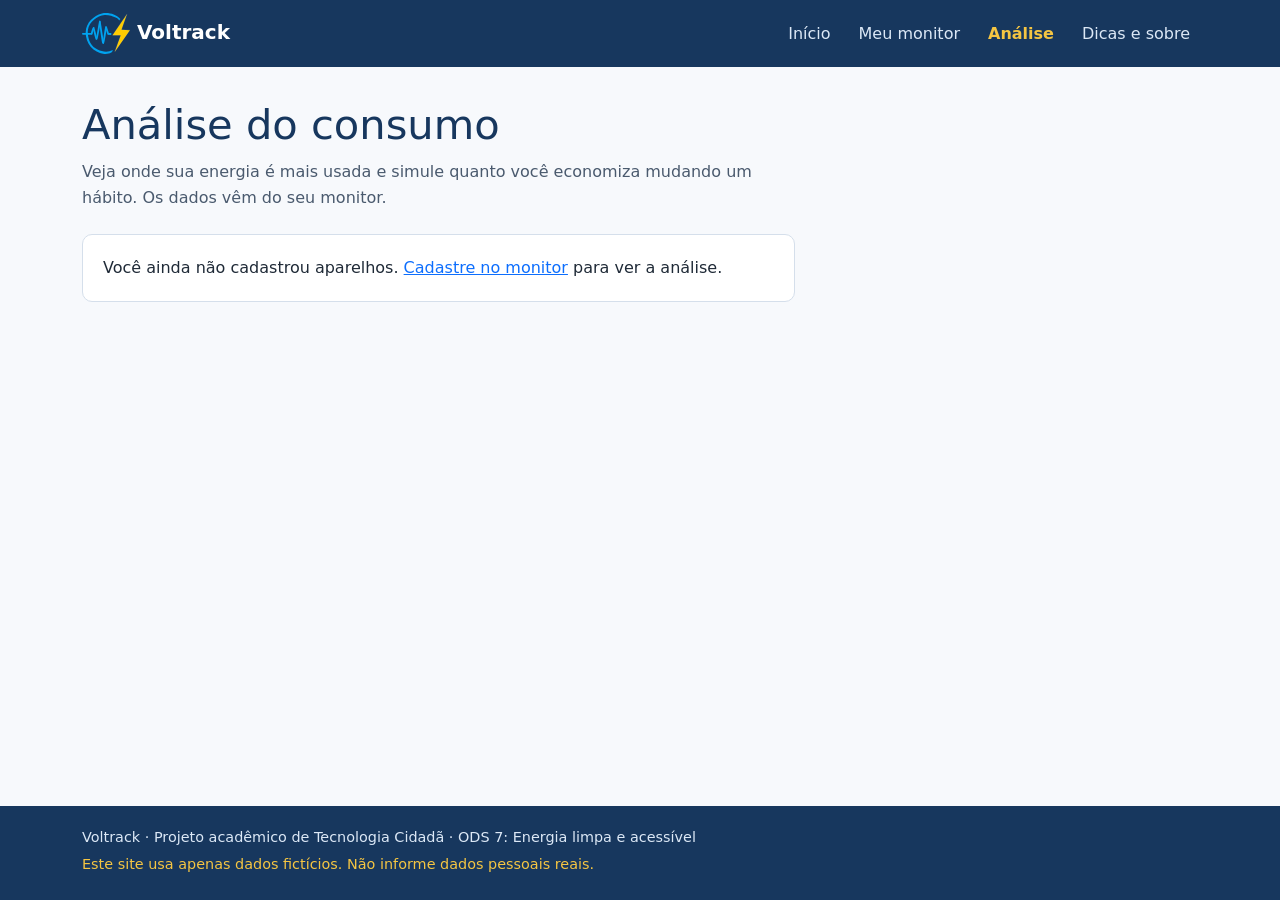
==== Web/analise.html @ 1da010b3 "Implementa JavaScript e adiciona analise.html" ====
<!DOCTYPE html>
<html lang="pt-BR">
<head>
  <meta charset="UTF-8">
  <meta name="viewport" content="width=device-width, initial-scale=1">
  <meta name="description" content="Veja em quais cômodos e aparelhos sua energia é mais usada e simule quanto você pode economizar.">
  <title>Voltrack | Análise</title>
  <link href="https://cdn.jsdelivr.net/npm/bootstrap@5.3.3/dist/css/bootstrap.min.css" rel="stylesheet">
  <link rel="stylesheet" href="styles/styles.css">
</head>
<body>

  <a class="skip-link" href="#conteudo">Ir para o conteúdo</a>

  <header class="site-header">
    <nav class="navbar navbar-expand-md" aria-label="Navegação principal">
      <div class="container">
        <a class="navbar-brand" href="index.html">
          <img src="img/LOGO_Voltrack.svg" alt="Voltrack" width="48" height="41"> Voltrack
        </a>
        <button class="navbar-toggler" type="button" data-bs-toggle="collapse"
                data-bs-target="#menu" aria-controls="menu" aria-expanded="false"
                aria-label="Abrir menu">
          <span class="navbar-toggler-icon"></span>
        </button>
        <div class="collapse navbar-collapse" id="menu">
          <ul class="navbar-nav ms-auto">
            <li class="nav-item"><a class="nav-link" href="index.html">Início</a></li>
            <li class="nav-item"><a class="nav-link" href="monitor.html">Meu monitor</a></li>
            <li class="nav-item"><a class="nav-link active" aria-current="page" href="analise.html">Análise</a></li>
            <li class="nav-item"><a class="nav-link" href="sobre.html">Dicas e sobre</a></li>
          </ul>
        </div>
      </div>
    </nav>
  </header>

  <main id="conteudo" class="container pagina-analise">

    <h1>Análise do consumo</h1>
    <p class="secao-intro">Veja onde sua energia é mais usada e simule quanto você economiza mudando um hábito. Os dados vêm do seu monitor.</p>

    <!-- Avisos controlados pelo JavaScript -->
    <p id="analise-vazio" class="painel" role="status" hidden>
      Você ainda não cadastrou aparelhos. <a href="monitor.html">Cadastre no monitor</a> para ver a análise.
    </p>
    <p id="analise-erro" class="painel mensagem-form falha" role="alert" hidden></p>

    <div id="analise-conteudo" class="analise-grid" hidden>

      <section class="painel" aria-labelledby="titulo-comodos">
        <h2 id="titulo-comodos">Consumo por cômodo</h2>
        <ul id="lista-comodos" class="barras"></ul>
      </section>

      <section class="painel" aria-labelledby="titulo-top">
        <h2 id="titulo-top">Os 3 maiores consumidores</h2>
        <ol id="lista-top" class="top-lista"></ol>
      </section>

      <section class="painel painel-sim" aria-labelledby="titulo-sim">
        <h2 id="titulo-sim">Simulador de economia</h2>
        <p class="secao-intro">Escolha um aparelho e diga quantas horas por dia você pode usar a menos.</p>

        <form id="form-simulador" autocomplete="off" novalidate>
          <div class="campo-duplo">
            <div class="campo">
              <label for="sim-aparelho">Aparelho</label>
              <select id="sim-aparelho" required>
                <option value="">Selecione</option>
              </select>
              <p class="erro" id="erro-sim-aparelho" role="alert"></p>
            </div>
            <div class="campo">
              <label for="sim-reducao">Horas a menos por dia</label>
              <input type="number" id="sim-reducao" required min="0.1" max="24" step="0.1"
                     inputmode="decimal" placeholder="Ex.: 2">
              <p class="erro" id="erro-sim-reducao" role="alert"></p>
            </div>
          </div>
          <button type="submit" class="btn btn-destaque">Simular economia</button>
        </form>

        <div id="resultado-sim" class="resultado-sim" role="status" hidden>
          <h3>Economia estimada</h3>
          <dl class="resumo">
            <div><dt>Por mês</dt><dd><span id="sim-kwh">0,00</span> kWh</dd></div>
            <div><dt>Em reais por mês</dt><dd>R$ <span id="sim-mes">0,00</span></dd></div>
            <div><dt>Em reais por ano</dt><dd>R$ <span id="sim-ano">0,00</span></dd></div>
          </dl>
        </div>
      </section>

    </div>
  </main>

  <footer class="site-footer">
    <div class="container">
      <p>Voltrack · Projeto acadêmico de Tecnologia Cidadã · ODS 7: Energia limpa e acessível</p>
      <p class="footer-nota">Este site usa apenas dados fictícios. Não informe dados pessoais reais.</p>
    </div>
  </footer>
  <script src="https://cdn.jsdelivr.net/npm/bootstrap@5.3.3/dist/js/bootstrap.bundle.min.js"></script>
  <script src="js/validacao.js" defer></script>
  <script src="js/calculos.js" defer></script>
  <script src="js/storage.js" defer></script>
  <script src="js/analise.js" defer></script>
</body>
</html>
---- Web/styles/styles.css ----
/* =========================================================
   Voltrack - Folha de estilo (Mobile First)
   Ordem: variáveis > base > componentes > media queries
   ========================================================= */

/* ---------- 1. Variáveis (paleta azul + amarelo, confortável) ---------- */
:root {
  --azul-escuro: #17375e;   /* textos de destaque, rodapé */
  --azul: #2b6cb0;          /* cor principal */
  --azul-claro: #e6f0fa;    /* fundos suaves */
  --amarelo: #f5c542;       /* destaque / botões */
  --amarelo-escuro: #e0ae22;
  --amarelo-claro: #fff7dc; /* fundo de avisos */
  --fundo: #f7f9fc;
  --texto: #1f2a37;
  --texto-suave: #4a5a6e;
  --borda: #d5dfeb;
  --erro: #b42318;
  --sucesso: #1a7f4b;
  --raio: 10px;
}

/* ---------- 2. Base ---------- */
*, *::before, *::after { box-sizing: border-box; }

body {
  margin: 0;
  font-family: "Segoe UI", system-ui, -apple-system, Roboto, Arial, sans-serif;
  font-size: 1rem;
  line-height: 1.6;
  color: var(--texto);
  background: var(--fundo);
  /* Rodapé sempre embaixo, mesmo em páginas curtas */
  min-height: 100vh;
  display: flex;
  flex-direction: column;
}
main { flex: 1; }

h1, h2, h3 { color: var(--azul-escuro); line-height: 1.25; }
h1 { font-size: 1.75rem; margin: 0 0 .5rem; }
h2 { font-size: 1.35rem; margin: 0 0 .75rem; }
h3 { font-size: 1.1rem; }
p { max-width: 70ch; }

a:focus-visible, button:focus-visible, input:focus-visible, select:focus-visible {
  outline: 3px solid var(--amarelo-escuro);
  outline-offset: 2px;
}

.skip-link {
  position: absolute; left: -999px; top: 0;
  background: var(--amarelo); color: var(--azul-escuro);
  padding: .5rem 1rem; z-index: 100;
}
.skip-link:focus { left: 0; }

/* ---------- 3. Cabeçalho e navbar (Bootstrap personalizado) ---------- */
.site-header { background: var(--azul-escuro); }
.navbar .navbar-brand { color: #fff; font-weight: 700; }
.navbar .navbar-brand:hover { color: var(--amarelo); }
.brand-mark { color: var(--amarelo); }
.navbar-toggler { border-color: rgba(255,255,255,.5); }
.navbar-toggler-icon {
  background-image: url("data:image/svg+xml,%3csvg xmlns='http://www.w3.org/2000/svg' viewBox='0 0 30 30'%3e%3cpath stroke='white' stroke-linecap='round' stroke-miterlimit='10' stroke-width='2' d='M4 7h22M4 15h22M4 23h22'/%3e%3c/svg%3e");
}
.navbar-nav { gap: 0 .75rem; }
.navbar .nav-link { color: #dce8f6; padding: .6rem .5rem; }
.navbar .nav-link:hover { color: #fff; }
.navbar .nav-link.active {
  color: var(--amarelo);
  font-weight: 600;
}

/* ---------- 4. Botões ---------- */
.btn-destaque {
  background: var(--amarelo);
  color: var(--azul-escuro);
  font-weight: 600;
  border: 2px solid var(--amarelo);
  padding: .6rem 1.2rem;
  border-radius: var(--raio);
}
.btn-destaque:hover { background: var(--amarelo-escuro); border-color: var(--amarelo-escuro); color: var(--azul-escuro); }

.btn-secundario {
  background: transparent;
  color: var(--azul);
  border: 2px solid var(--azul);
  padding: .6rem 1.2rem;
  border-radius: var(--raio);
  font-weight: 600;
}
.btn-secundario:hover { background: var(--azul-claro); color: var(--azul-escuro); }

/* ---------- 5. Página inicial ---------- */
.hero { background: var(--azul-claro); padding: 2rem 0; }
.hero-grid { display: grid; gap: 1.5rem; }
.hero-text .lead { color: var(--texto-suave); }

.hero-dado {
  background: var(--amarelo-claro);
  border-left: 6px solid var(--amarelo);
  border-radius: var(--raio);
  padding: 1.25rem;
}
.dado-numero { margin: 0; font-size: 2rem; font-weight: 700; color: var(--azul-escuro); }
.dado-legenda { margin: .25rem 0 0; color: var(--texto-suave); }

.secao { padding: 2.5rem 0; }
.secao-intro { color: var(--texto-suave); margin-bottom: 1.5rem; }
.secao-passos { background: #fff; border-top: 1px solid var(--borda); }

.card-causa { border: 1px solid var(--borda); border-radius: var(--raio); border-top: 4px solid var(--azul); }
.card-causa .card-title { color: var(--azul-escuro); }
.card-causa .card-text { color: var(--texto-suave); }

.passos { padding-left: 1.25rem; max-width: 60ch; }
.passos li { margin-bottom: .5rem; }

/* ---------- 6. Página do monitor ---------- */
.pagina-monitor, .pagina-sobre { padding-top: 2rem; padding-bottom: 2.5rem; }

/* Mobile: tudo em uma coluna */
.monitor-grid { display: grid; gap: 1.25rem; }

.painel {
  background: #fff;
  border: 1px solid var(--borda);
  border-radius: var(--raio);
  padding: 1.25rem;
}
.painel-resumo { background: var(--azul-claro); border-color: #c5d9ee; }

/* Formulário */
.campo { margin-bottom: 1rem; }
.campo label { display: block; font-weight: 600; margin-bottom: .25rem; color: var(--azul-escuro); }
.campo input, .campo select {
  width: 100%;
  padding: .6rem .75rem;
  font-size: 1rem;
  border: 2px solid var(--borda);
  border-radius: 8px;
  background: #fff;
  color: var(--texto);
}
.campo input:focus, .campo select:focus { border-color: var(--azul); }
.campo input.invalido, .campo select.invalido { border-color: var(--erro); }
.campo-duplo { display: grid; gap: 0; }

.erro { color: var(--erro); font-size: .9rem; margin: .25rem 0 0; min-height: 0; }
.erro:empty { display: none; }

.aviso-privacidade {
  background: var(--amarelo-claro);
  border-left: 4px solid var(--amarelo);
  padding: .6rem .8rem;
  font-size: .9rem;
  border-radius: 6px;
  color: var(--texto-suave);
}
.acoes-form { display: flex; flex-wrap: wrap; gap: .6rem; }
.mensagem-form { margin: .75rem 0 0; font-weight: 600; }
.mensagem-form.sucesso { color: var(--sucesso); }
.mensagem-form.falha { color: var(--erro); }
.mensagem-form:empty { display: none; }

/* Resumo */
.resumo { display: grid; gap: .75rem; margin: 0 0 1rem; }
.resumo dt { font-size: .9rem; color: var(--texto-suave); }
.resumo dd { margin: 0; font-size: 1.5rem; font-weight: 700; color: var(--azul-escuro); }
.dica-tarifa { font-size: .85rem; color: var(--texto-suave); margin: 0; }

/* Lista de aparelhos (itens criados pelo JS) */
.lista-aparelhos { list-style: none; margin: 0; padding: 0; display: grid; gap: .75rem; }
.lista-aparelhos li {
  display: flex; flex-direction: column; gap: .5rem;
  border: 1px solid var(--borda);
  border-left: 5px solid var(--amarelo);
  border-radius: 8px;
  padding: .75rem 1rem;
}
.item-nome { font-weight: 700; color: var(--azul-escuro); }
.item-info { color: var(--texto-suave); font-size: .95rem; }
.item-acoes { display: flex; gap: .5rem; }
.item-acoes button {
  padding: .35rem .8rem; border-radius: 6px; font-size: .9rem; font-weight: 600; cursor: pointer;
  border: 2px solid var(--azul); background: #fff; color: var(--azul);
}
.item-acoes button:hover { background: var(--azul-claro); }
.item-acoes .btn-remover { border-color: var(--erro); color: var(--erro); }
.item-acoes .btn-remover:hover { background: #fdecea; }

.vazio { color: var(--texto-suave); font-style: italic; }
.lista-aparelhos:not(:empty) + .vazio,
.log:not(:empty) + .vazio { display: none; } /* esconde a mensagem quando houver itens */

/* Painel de registro de atividades */
.log {
  list-style: none; margin: 0; padding: 0;
  max-height: 320px; overflow-y: auto;
  font-size: .92rem;
}
.log li { padding: .45rem 0; border-bottom: 1px solid var(--borda); }
.log li:last-child { border-bottom: 0; }
.log .log-data { color: var(--azul); font-weight: 600; }
.log .log-ok { color: var(--sucesso); }
.log .log-erro { color: var(--erro); }


/* ---------- 6b. Itens da lista (criados pelo JS) ---------- */
.item-texto { display: flex; flex-direction: column; }
.item-info { overflow-wrap: anywhere; }
.btn-remover { font-family: inherit; }

/* ---------- 6c. Página de análise ---------- */
.pagina-analise { padding-top: 2rem; padding-bottom: 2.5rem; }
.analise-grid { display: grid; gap: 1.25rem; }

.barras { list-style: none; margin: 0; padding: 0; display: grid; gap: .9rem; }
.linha-barra { display: grid; gap: .25rem; }
.barra-rotulo { font-weight: 600; color: var(--azul-escuro); }
.barra { display: block; height: 14px; background: var(--azul-claro); border-radius: 999px; overflow: hidden; }
.barra-preenchimento { display: block; height: 100%; background: var(--amarelo); border-radius: 999px; min-width: 4px; }
.barra-valor { font-size: .9rem; color: var(--texto-suave); }

.top-lista { padding-left: 1.25rem; margin: 0; display: grid; gap: .6rem; }
.top-lista li::marker { color: var(--azul); font-weight: 700; }

.resultado-sim {
  margin-top: 1.25rem; padding: 1rem;
  background: var(--amarelo-claro); border-left: 6px solid var(--amarelo); border-radius: var(--raio);
}
.resultado-sim h3 { margin-top: 0; }

/* ---------- 7. Página sobre ---------- */
.secao-interna { margin-top: 2rem; }
.dicas-grid { list-style: none; padding: 0; margin: 0; display: grid; gap: .75rem; }
.dicas-grid li {
  background: #fff; border: 1px solid var(--borda);
  border-left: 5px solid var(--amarelo);
  border-radius: 8px; padding: .75rem 1rem;
}

/* ---------- 8. Rodapé ---------- */
.site-footer { background: var(--azul-escuro); color: #dce8f6; padding: 1.25rem 0; font-size: .9rem; }
.site-footer p { margin: 0 0 .25rem; }
.footer-nota { color: var(--amarelo); }

/* =========================================================
   Media queries (Mobile First: de baixo para cima)
   Testar em: celular (~375px), tablet (~768px), desktop (~1200px)
   ========================================================= */

/* Tablet */
@media (min-width: 768px) {
  h1 { font-size: 2.25rem; }
  h2 { font-size: 1.5rem; }

  .hero { padding: 3rem 0; }
  .hero-grid { grid-template-columns: 1.4fr 1fr; align-items: center; gap: 2rem; }

  .campo-duplo { grid-template-columns: 1fr 1fr; gap: 1rem; }
  .resumo { grid-template-columns: repeat(3, 1fr); }

  .monitor-grid { grid-template-columns: 1fr 1fr; }
  .painel-resumo, .painel-lista { grid-column: 1 / -1; }

  .dicas-grid { grid-template-columns: 1fr 1fr; }

  .analise-grid { grid-template-columns: 1fr 1fr; align-items: start; }
  .painel-sim { grid-column: 1 / -1; }
  .linha-barra { grid-template-columns: 7rem 1fr; }
  .barra-valor { grid-column: 2; }

  .lista-aparelhos li { flex-direction: row; align-items: center; justify-content: space-between; }
}

/* Desktop */
@media (min-width: 1100px) {
  h1 { font-size: 2.6rem; }

  /* Formulário e resumo lado a lado; lista e log lado a lado */
  .monitor-grid { grid-template-columns: 1.2fr 1fr; align-items: start; }
  .painel-resumo { grid-column: auto; }
  .painel-lista { grid-column: auto; }
  .painel-log { grid-column: auto; }

  .dicas-grid { grid-template-columns: repeat(3, 1fr); }
  .linha-barra { grid-template-columns: 8rem 1fr 11rem; }
  .barra-valor { grid-column: auto; text-align: right; }
  .dado-numero { font-size: 2.5rem; }
}
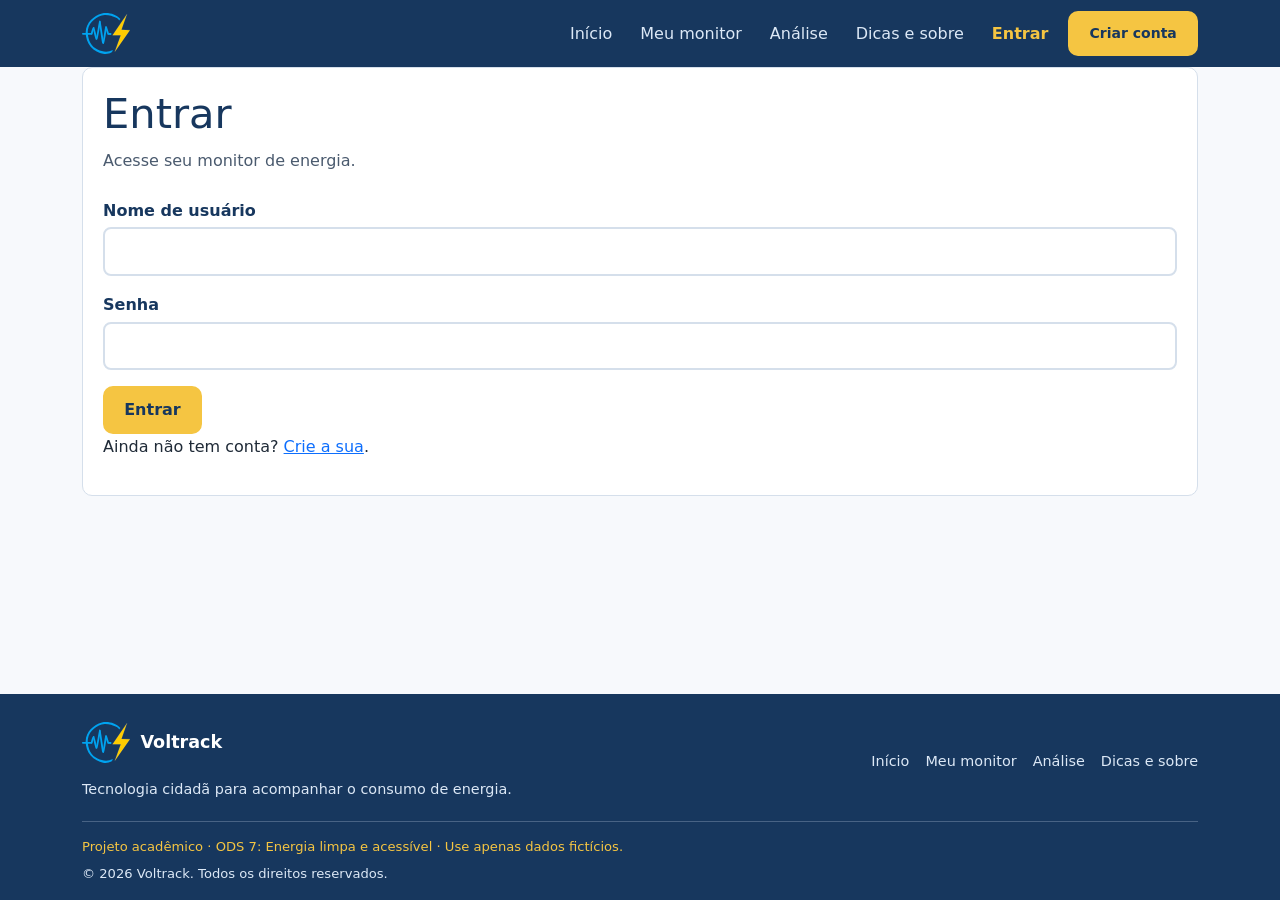
==== commit 13a18ab9: "Implementa Cadastro e Login de usuário" ====
--- a/Web/analise.html
+++ b/Web/analise.html
@@ -16,7 +16,7 @@
     <nav class="navbar navbar-expand-md" aria-label="Navegação principal">
       <div class="container">
         <a class="navbar-brand" href="index.html">
-          <img src="img/LOGO_Voltrack.svg" alt="Voltrack" width="48" height="41"> Voltrack
+          <img src="img/LOGO_Voltrack.svg" alt="Voltrack" width="48" height="41">Voltrack
         </a>
         <button class="navbar-toggler" type="button" data-bs-toggle="collapse"
                 data-bs-target="#menu" aria-controls="menu" aria-expanded="false"
@@ -24,7 +24,8 @@
           <span class="navbar-toggler-icon"></span>
         </button>
         <div class="collapse navbar-collapse" id="menu">
-          <ul class="navbar-nav ms-auto">
+          <!-- Os itens de login/cadastro/sair são adicionados por js/nav.js -->
+          <ul class="navbar-nav ms-auto align-items-md-center" id="menu-lista">
             <li class="nav-item"><a class="nav-link" href="index.html">Início</a></li>
             <li class="nav-item"><a class="nav-link" href="monitor.html">Meu monitor</a></li>
             <li class="nav-item"><a class="nav-link active" aria-current="page" href="analise.html">Análise</a></li>
@@ -96,14 +97,34 @@
 
   <footer class="site-footer">
     <div class="container">
-      <p>Voltrack · Projeto acadêmico de Tecnologia Cidadã · ODS 7: Energia limpa e acessível</p>
-      <p class="footer-nota">Este site usa apenas dados fictícios. Não informe dados pessoais reais.</p>
+      <div class="footer-main">
+        <div class="footer-identidade">
+          <a class="footer-brand" href="index.html">
+            <img src="img/LOGO_Voltrack.svg" alt="" width="48" height="41">
+            <span>Voltrack</span>
+          </a>
+          <p class="footer-descricao">Tecnologia cidadã para acompanhar o consumo de energia.</p>
+        </div>
+        <nav class="footer-nav" aria-label="Links do rodapé">
+          <a href="index.html">Início</a>
+          <a href="monitor.html">Meu monitor</a>
+          <a href="analise.html">Análise</a>
+          <a href="sobre.html">Dicas e sobre</a>
+        </nav>
+      </div>
+      <div class="footer-meta">
+        <p class="footer-nota">Projeto acadêmico · ODS 7: Energia limpa e acessível · Use apenas dados fictícios.</p>
+        <p class="footer-copy">© 2026 Voltrack. Todos os direitos reservados.</p>
+      </div>
     </div>
   </footer>
+
   <script src="https://cdn.jsdelivr.net/npm/bootstrap@5.3.3/dist/js/bootstrap.bundle.min.js"></script>
   <script src="js/validacao.js" defer></script>
   <script src="js/calculos.js" defer></script>
+  <script src="js/auth.js" defer></script>
   <script src="js/storage.js" defer></script>
+  <script src="js/nav.js" defer></script>
   <script src="js/analise.js" defer></script>
 </body>
 </html>
--- a/Web/styles/styles.css
+++ b/Web/styles/styles.css
@@ -144,6 +144,9 @@
   background: #fff;
   color: var(--texto);
 }
+.campo-check { display: flex; align-items: center; gap: .5rem; }
+.campo-check input[type="checkbox"] { width: 1rem; height: 1rem; flex: 0 0 auto; margin: 0; padding: 0; }
+.campo-check label { display: inline; margin: 0; }
 .campo input:focus, .campo select:focus { border-color: var(--azul); }
 .campo input.invalido, .campo select.invalido { border-color: var(--erro); }
 .campo-duplo { display: grid; gap: 0; }
@@ -243,9 +246,19 @@
 }
 
 /* ---------- 8. Rodapé ---------- */
-.site-footer { background: var(--azul-escuro); color: #dce8f6; padding: 1.25rem 0; font-size: .9rem; }
-.site-footer p { margin: 0 0 .25rem; }
+.site-footer { background: var(--azul-escuro); color: #dce8f6; padding: 1.75rem 0 1rem; font-size: .9rem; }
+.site-footer p { margin: 0; }
+.footer-main { display: grid; gap: 1.25rem; }
+.footer-brand { display: inline-flex; align-items: center; gap: .65rem; color: #fff; font-size: 1.1rem; font-weight: 700; text-decoration: none; }
+.footer-brand:hover { color: var(--amarelo); }
+.footer-brand img { display: block; width: 48px; height: 41px; object-fit: contain; }
+.footer-descricao { margin-top: .5rem !important; color: #dce8f6; }
+.footer-nav { display: flex; flex-wrap: wrap; gap: .4rem 1rem; }
+.footer-nav a { color: #dce8f6; text-decoration: none; }
+.footer-nav a:hover { color: var(--amarelo); text-decoration: underline; }
+.footer-meta { display: grid; gap: .4rem; margin-top: 1.25rem; padding-top: .85rem; border-top: 1px solid rgba(220,232,246,.25); font-size: .82rem; }
 .footer-nota { color: var(--amarelo); }
+.footer-copy { color: #dce8f6; }
 
 /* =========================================================
    Media queries (Mobile First: de baixo para cima)
@@ -256,6 +269,9 @@
 @media (min-width: 768px) {
   h1 { font-size: 2.25rem; }
   h2 { font-size: 1.5rem; }
+
+  .footer-main { grid-template-columns: minmax(0, 1fr) auto; align-items: center; }
+  .footer-nav { justify-content: flex-end; }
 
   .hero { padding: 3rem 0; }
   .hero-grid { grid-template-columns: 1.4fr 1fr; align-items: center; gap: 2rem; }
